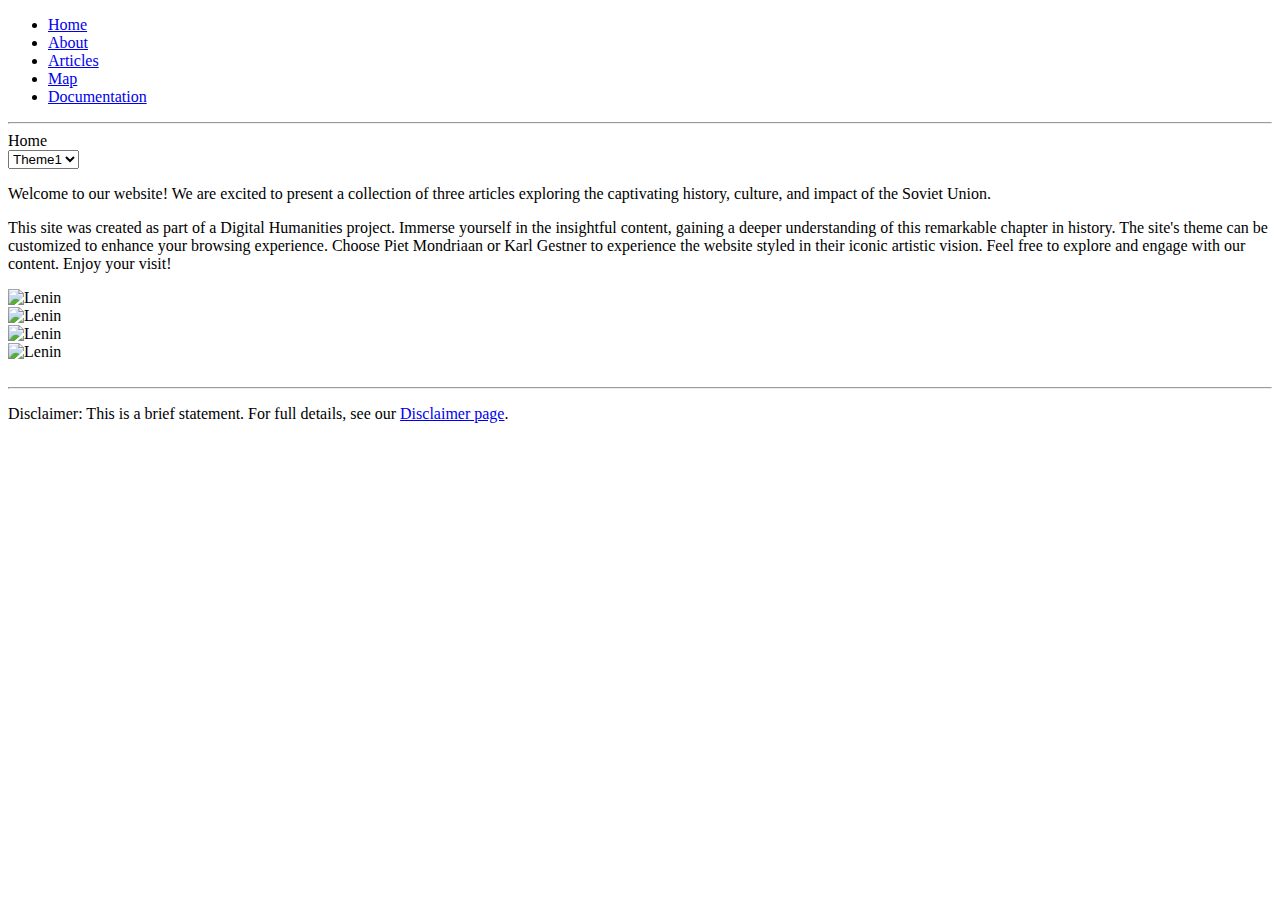
==== pages/index.html @ fe78ae57 "Add files via upload" ====
<!DOCTYPE html>
<html>
<head>
  <title>Grid Example</title>
  <link rel="stylesheet" type="text/css" href="css/gestner.css">
</head>


<body>
 
    <nav>
        <ul>
          <li><a href="index.html">Home</a></li>
          <li><a href="pages/about.html">About</a></li>
          <li><a href="pages/blogs.html">Articles</a></li>
          <li><a href="pages/map.html">Map</a></li>
          <li><a href="pages/documentation.html">Documentation</a></li>
        </ul>
      </nav>
     
  <hr class="line">
  <header>Home</header>   


<!-- Theme Switcher to change the style of the website -->
<select id="style-selector">
  <option value="css/gestner.css">Theme1</option>
  <option value="css/destijl.css">Theme2</option>
</select>

<!-- JavaScript code to change the website style and remember the selection -->
<script>
  const styleSelector = document.getElementById('style-selector');
  const link = document.querySelector('link[rel="stylesheet"]');

  // When the page loads, apply the stored theme
  window.addEventListener('DOMContentLoaded', (event) => {
      const savedTheme = localStorage.getItem('selectedTheme');
      if (savedTheme) {
          link.href = savedTheme;
          styleSelector.value = savedTheme; // Ensure the dropdown reflects the correct value
      }
  });

  // When a new theme is selected
  styleSelector.addEventListener('change', () => {
      const selectedStyle = styleSelector.value;
      link.href = selectedStyle;

      // Save the theme in localStorage
      localStorage.setItem('selectedTheme', selectedStyle);
  });
</script>


  <div class="grid-container-gen">
    <div class="grid-home1">
      <p><span class="welcome">Welcome to our website!</span> We are excited to present a collection of three articles exploring the captivating history, culture, and impact of the Soviet Union.</p>
      <p> This site was created as part of a Digital Humanities project. Immerse yourself in the insightful content, gaining a deeper understanding of this remarkable chapter in history. The site's theme can be customized to enhance your browsing experience. Choose Piet Mondriaan or Karl Gestner to experience the website styled in their iconic artistic vision. Feel free to explore and engage with our content. Enjoy your visit!</p>
    </div>
    <div class="grid-home2">
      <img src="assets/images/gertner2.jpg" alt="Lenin">
    </div>
    <div class="grid-home3">
      <img src="assets/images/karl2.jpg" alt="Lenin">
    </div>
    <div class="grid-home4">
      <img src="assets/images/mondriaan1.jpg" alt="Lenin">
    </div>
    <div class="grid-home5">
      <img src="assets/images/destijl.jpg" alt="Lenin">
    </div>
    <div class="grid-home6">
      <div class="nested-grid1"></div>
      <div class="nested-grid2"></div>
    </div>
    <div class="grid-home7">
      <div class="nested-grid3"></div>
      <div class="nested-grid4"></div>
      <div class="nested-grid5"></div>
      <div class="nested-grid6"></div>
      <div class="nested-grid7"></div>
    </div>

  </div>
  <br>
  <hr class="line">
    <footer>
      <p>Disclaimer: This is a brief statement. For full details, see our <a href="pages/disclaimer.html">Disclaimer page</a>.</p>
    </footer>
  
  </body>
</html>
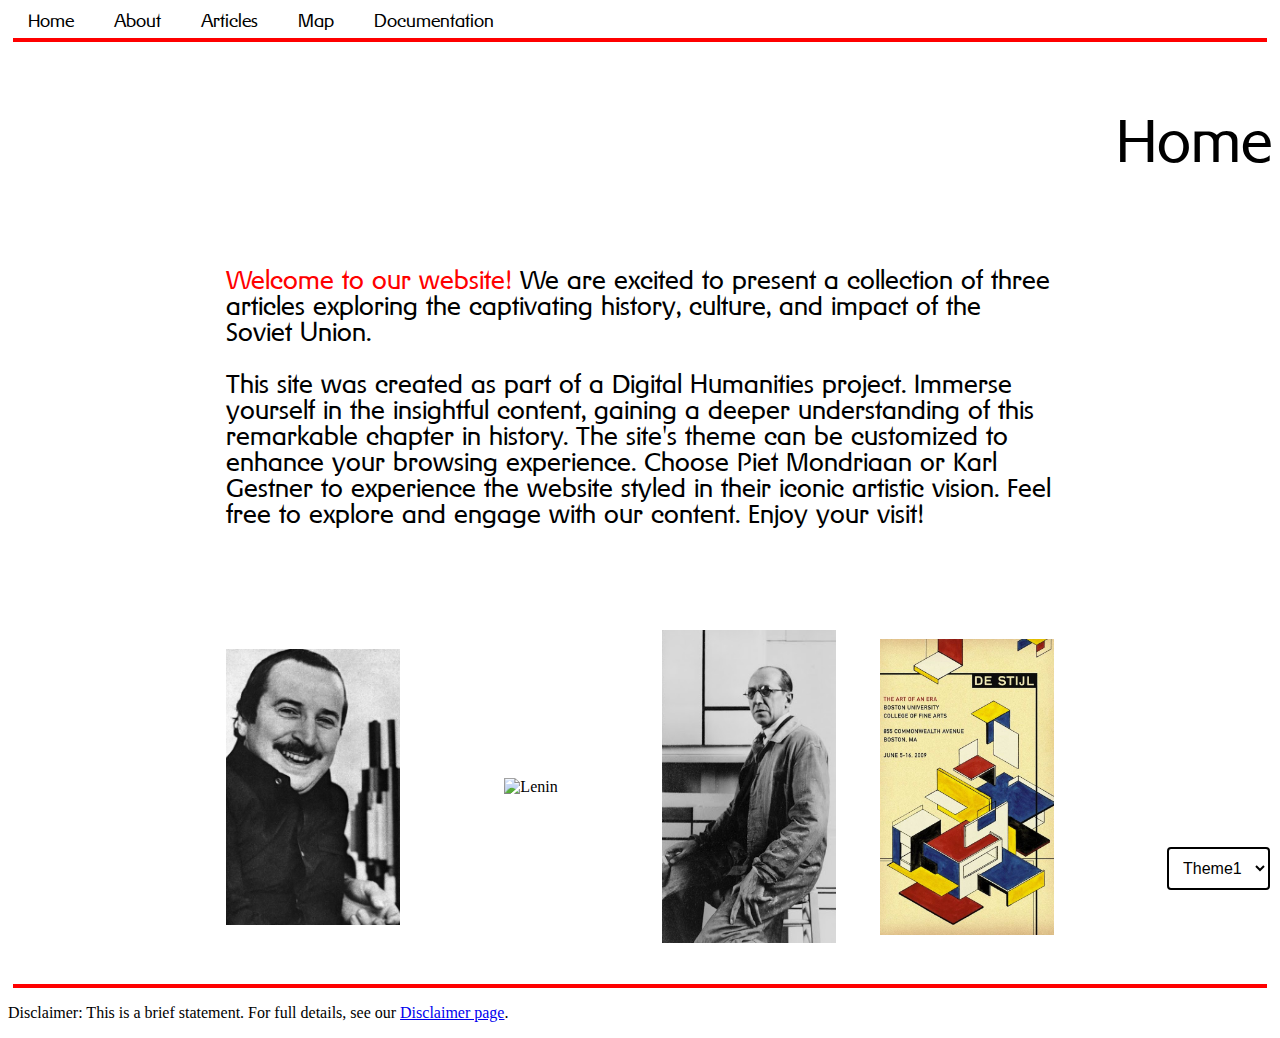
==== commit 8bc2ecf1: "Update index.html" ====
--- a/pages/index.html
+++ b/pages/index.html
@@ -2,7 +2,7 @@
 <html>
 <head>
   <title>Grid Example</title>
-  <link rel="stylesheet" type="text/css" href="css/gestner.css">
+  <link rel="stylesheet" type="text/css" href="../css/gestner.css">
 </head>
 
 
@@ -11,10 +11,10 @@
     <nav>
         <ul>
           <li><a href="index.html">Home</a></li>
-          <li><a href="pages/about.html">About</a></li>
-          <li><a href="pages/blogs.html">Articles</a></li>
-          <li><a href="pages/map.html">Map</a></li>
-          <li><a href="pages/documentation.html">Documentation</a></li>
+          <li><a href="about.html">About</a></li>
+          <li><a href="blogs.html">Articles</a></li>
+          <li><a href="map.html">Map</a></li>
+          <li><a href="documentation.html">Documentation</a></li>
         </ul>
       </nav>
      
@@ -24,8 +24,8 @@
 
 <!-- Theme Switcher to change the style of the website -->
 <select id="style-selector">
-  <option value="css/gestner.css">Theme1</option>
-  <option value="css/destijl.css">Theme2</option>
+  <option value="../css/gestner.css">Theme1</option>
+  <option value="../css/destijl.css">Theme2</option>
 </select>
 
 <!-- JavaScript code to change the website style and remember the selection -->
@@ -59,16 +59,16 @@
       <p> This site was created as part of a Digital Humanities project. Immerse yourself in the insightful content, gaining a deeper understanding of this remarkable chapter in history. The site's theme can be customized to enhance your browsing experience. Choose Piet Mondriaan or Karl Gestner to experience the website styled in their iconic artistic vision. Feel free to explore and engage with our content. Enjoy your visit!</p>
     </div>
     <div class="grid-home2">
-      <img src="assets/images/gertner2.jpg" alt="Lenin">
+      <img src="../assets/images/gertner2.jpg" alt="Lenin">
     </div>
     <div class="grid-home3">
-      <img src="assets/images/karl2.jpg" alt="Lenin">
+      <img src=",,.assets/images/karl2.jpg" alt="Lenin">
     </div>
     <div class="grid-home4">
-      <img src="assets/images/mondriaan1.jpg" alt="Lenin">
+      <img src="../assets/images/mondriaan1.jpg" alt="Lenin">
     </div>
     <div class="grid-home5">
-      <img src="assets/images/destijl.jpg" alt="Lenin">
+      <img src="../assets/images/destijl.jpg" alt="Lenin">
     </div>
     <div class="grid-home6">
       <div class="nested-grid1"></div>
@@ -86,7 +86,7 @@
   <br>
   <hr class="line">
     <footer>
-      <p>Disclaimer: This is a brief statement. For full details, see our <a href="pages/disclaimer.html">Disclaimer page</a>.</p>
+      <p>Disclaimer: This is a brief statement. For full details, see our <a href="disclaimer.html">Disclaimer page</a>.</p>
     </footer>
   
   </body>
--- a/css/gestner.css
+++ b/css/gestner.css
@@ -0,0 +1,494 @@
+
+@font-face {
+    font-family: 'BQ Regular';
+    src: url('../assets/fonts/Gerstner BQ Regular/Gerstner BQ Regular.ttf') format('truetype');
+  }
+  
+  h1 {
+    font-family: 'BQ Regular', Arial, sans-serif;
+    font-size: 26px;
+    color: red;
+    line-height: 1;
+  }
+
+  h2 {
+    font-family: 'BQ Regular', Arial, sans-serif;
+    font-size: 20px;
+    line-height: 1;
+  }
+
+  #style-selector {
+    font-size: 16px;
+    padding: 10px ;
+    background-color: #fff;
+    color: #000;
+    border: 2px solid #000;
+    border-radius: 4px;
+    cursor: pointer;
+    position: fixed;
+    bottom: 10px;
+    right: 10px;
+  }
+  
+
+  header {
+    text-align: right;
+    font-family: 'BQ Regular', Arial, sans-serif; /* Change the font family */
+    font-size: 60px; /* Change the font size */
+    margin-bottom: 60px; /* Adjust the spacing underneath */
+    margin-top: 60px;
+  }
+
+  nav {
+    background-color: white;
+    color: #fff;
+    text-align: left; /* Change the text alignment */
+    font-family: Arial, sans-serif; /* Change the font family */
+  }
+  
+  nav ul {
+    list-style: none;
+    margin: 0;
+    padding: 0;
+    display: flex;
+    justify-content: flex-start;
+  }
+  
+  nav li {
+    margin: 0px 10px;
+    
+  }
+  
+  nav a {
+    color: black;
+    font-family: 'BQ Regular', Arial, sans-serif; /* Change the font family */
+    text-decoration: none;
+    font-size: 18px;
+    padding: 10px;
+  }
+  
+  nav a:hover {
+    background-color: #FF0000;
+  }
+
+  .line {
+    border: none;
+    border-top: 4px solid #FF0000; /* Change the border-top thickness and color */
+    margin: 5px 5px; /* Adjust the top and bottom margins */
+  }
+
+  .line2 {
+    border: none;
+    border-top: 2px solid black; /* Change the border-top thickness and color */
+    margin: 35px 35px; /* Adjust the top and bottom margins */
+  }
+  
+
+.grid-container {
+    display: grid;
+    grid-template-columns: repeat(58, 1fr);
+    grid-template-rows: repeat(58, calc(100vh / 58));
+    
+  }
+
+
+/* GRID ITEMS FOR THE ARTICLE OVERVIEW PAGE!!! */  
+  .grid-item {
+    padding: 20px;
+    min-height: 0;
+  }
+  
+  .grid-item1 {
+    grid-area: 1 / 1 / 19 / 9;
+    overflow: hidden;
+  }
+
+  .grid-item2 {
+    grid-area: 21 / 1 / 39 / 9;
+    overflow: hidden;
+  }
+
+  .grid-item3 {
+    grid-area: 41 / 1 / 59 / 9;
+  }
+
+  .grid-item4{
+    grid-area: 1 / 11 / 39 / 49;
+    display: flex;
+    align-items: center;
+    justify-content: center;
+    overflow: hidden;
+  }
+
+  .grid-item5{
+    grid-area: 41 / 11 / 59 / 19;
+  }
+
+  .grid-item6{
+    grid-area: 21 / 51 / 39 / 59;
+    overflow: hidden;
+  }
+
+  .grid-item7{
+    grid-area: 41 / 51 / 59 / 59;
+    overflow: hidden;  }
+
+  .grid-item8{
+    grid-area: 41 / 41 / 59 / 49;
+    overflow: hidden;    
+  }
+
+  .grid-item9{
+    grid-area: 41 / 31 / 59 / 39;
+  }
+
+  .grid-item9 p {
+    font-family: 'BQ Regular', Arial, sans-serif;
+    line-height: 1;
+  }
+
+
+  .grid-item10{
+    grid-area: 41 / 21 / 59 / 29;
+  }
+
+  .grid-item11{
+    grid-area: 1 / 51 / 19 / 59;
+  }
+
+  .grid-item1 img {
+    width: 100%;
+    height: 100%;
+    object-fit: cover;
+  }
+
+  .grid-item2 img {
+    width: 100%;
+    height: 100%;
+    object-fit: cover;
+  }
+
+  .grid-item4 img {
+    width: 100%;
+    height: 100%;
+    object-fit: cover;
+  }  
+
+  .grid-item6 img {
+    width: 100%;
+    height: 100%;
+    object-fit: cover;
+  }
+
+  .grid-item7 img {
+    width: 100%;
+    height: 100%;
+    object-fit: cover;
+  }
+
+  .grid-item8 img {
+    width: 100%;
+    height: 100%;
+    object-fit: cover;
+  }
+
+  .grid-item3 h1 {
+    margin-top: 10px;
+    font-size: 18px;
+  }
+  
+  .grid-item3 h2 {
+   
+    font-size: 18px;
+  }
+  
+  .grid-item3 p {
+    font-family: 'BQ Regular', Arial, sans-serif;
+    line-height: 1;
+  }
+
+  .grid-item5 p {
+    font-family: 'BQ Regular', Arial, sans-serif;
+    line-height: 1;
+  }
+
+  .read-more {
+    bottom: 0;
+    left: 0;
+  }
+
+  .read-more a {
+    font-family: Arial, sans-serif;
+    color: #FF0000;
+    text-decoration: none;
+    font-weight: none;
+  }
+  
+  .read-more a:hover {
+    color: white;
+    background-color: #FF0000;
+  }
+
+
+  .grid-container-gen {
+    display: grid;
+    grid-template-columns: repeat(58, 1fr);
+    grid-template-rows: repeat(58, calc(80vh / 58));
+  }
+
+  /* GRID ITEMS FOR THE HOME PAGE!!! */
+
+  span.welcome {
+    color: red
+  }
+
+    .grid-home1 {
+        grid-area: 1 / 11 / 29 / 49;
+ 
+    }
+
+    .grid-home2 {
+        grid-area: 31 / 11 / 59 / 19;
+        
+        display: flex;
+        align-items: center;
+        justify-content: center;
+        overflow: hidden;
+    }
+
+    .grid-home3 {
+        grid-area: 31 / 21 / 59 / 29;
+        
+        display: flex;
+        align-items: center;
+        justify-content: center;
+        overflow: hidden;
+    }
+
+    .grid-home4 {
+        grid-area: 31 / 31 / 59 / 39;
+
+        display: flex;
+        align-items: center;
+        justify-content: center;
+        overflow: hidden;
+    }
+
+    .grid-home5 {
+        grid-area: 31 / 41 / 59 / 49;
+        
+        display: flex;
+        align-items: center;
+        justify-content: center;
+        overflow: hidden;
+    }
+
+    .grid-home6 {
+        grid-area: 1 / 1 / 59 / 9;
+        
+    }
+
+    .grid-home7 {
+        grid-area: 1 / 51 / 59 / 59;
+        
+    }
+
+    .grid-home1 p {
+        font-family: 'BQ Regular', Arial, sans-serif;
+        font-size: 26px;
+        line-height: 1;
+      }
+
+    .grid-home2 img {
+
+        max-width: 110%;
+        max-height: 110%;
+        object-fit: cover;
+    }
+
+    .grid-home3 img {
+    
+        max-width: 118%;
+        max-height: 118%;
+        object-fit: cover;
+    }
+
+    .grid-home4 img {
+        
+        max-width: 130%;
+        max-height: 130%;
+        object-fit: cover;
+    }
+
+    .grid-home5 img{
+        
+        max-width: 110%;
+        max-height: 110%;
+        object-fit: cover;
+    }
+
+
+    /* Articles */ 
+
+    .grid-container {
+      display: grid;
+      grid-template-columns: repeat(58, 1fr);
+      grid-template-rows: repeat(58, calc(80vh / 58));
+    }
+    
+    .grid-item {
+      font-family: 'BQ Regular', Arial, sans-serif;
+      font-size: 15px;
+      line-height: 1;
+      }
+    
+    .grid-item h2 {
+      font-family: 'BQ Regular', Arial, sans-serif;
+      font-size: 15px;
+      line-height: 1;
+    }
+
+    .grid-item.mainimg {
+      grid-area: 1 / 1 / 39 / 29;
+    }
+  
+    .grid-item.mainimg, .grid-item.secimg, .grid-item.thiimg {
+      display: flex;
+      align-items: center;
+      justify-content: center;
+      overflow: hidden;
+      position: relative; /* Add this */
+    }
+    
+    .grid-item.mainimg img, .grid-item.secimg img, .grid-item.thiimg img {
+      position: absolute; /* Add this */
+      top: 0;
+      left: 0;
+      width: 100%;
+      height: 100%;
+      object-fit: cover;
+    }
+  
+    .grid-item.secimg {
+      grid-area: 1 / 46 / 59 / 59;
+      display: flex;
+      align-items: center;
+      justify-content: center;
+      overflow: hidden;
+    }
+  
+    .grid-item.thiimg {
+      grid-area: 31 / 16 / 59 / 44;
+      display: flex;
+      align-items: center;
+      justify-content: center;
+      overflow: hidden;
+    }
+  
+    .grid-item.title {
+      grid-area: 41 / 1 / 50 / 14;
+      font-size: 25px;
+
+    }
+  
+    .grid-item.author {
+      grid-area: 50 / 1 / 59 / 14;
+      font-size: 20px;
+
+    }
+  
+    .grid-item.excerpt {
+      grid-area: 41 / 16 / 59 / 29;
+      font-size: 20px;
+      color: #4169E1;
+    }
+  
+    .grid-item.st1 {
+      grid-area: 1 / 1 / 29 / 14;
+    }
+  
+    .grid-item.st2 {
+      grid-area: 1 / 16 / 29 / 29;
+    }
+  
+    .grid-item.st3 {
+      grid-area: 1 / 31 / 29 / 44;
+    }
+  
+    .grid-item.st4 {
+      grid-area: 1 / 46 / 29 / 59;
+    }
+  
+    .grid-item.mt1 {
+      grid-area: 1 / 1 / 39 / 14;
+    }
+  
+    .grid-item.mt2 {
+      grid-area: 1 / 16 / 39 / 29;
+    }
+  
+    .grid-item.mt3 {
+      grid-area: 1 / 31 / 39 / 44;
+    }
+  
+    .grid-item.mt4 {
+      grid-area: 1 / 46 / 39 / 59;
+    }
+  
+    .grid-item.lt1 {
+      grid-area: 1 / 1 / 59 / 14;
+    }
+  
+    .grid-item.lt2 {
+      grid-area: 1 / 16 / 59 / 29;
+    }
+  
+    .grid-item.lt3 {
+      grid-area: 1 / 31 / 59 / 44;
+    }
+  
+    .grid-item.lt4 {
+      grid-area: 1 / 46 / 59 / 59;
+    }
+    
+    span.highlight-person.active {
+      color: #FF0000;
+    }
+  
+    span.highlight-historicalperson.active {
+      color: #1eb160;
+    }
+  
+    span.highlight-location.active {
+      color:#4169E1
+    }
+  
+    span.highlight-politics.active {
+      color:pink
+    }
+  
+    
+    
+    
+
+/* ABOUT PAGE */
+
+.grid-about1 {
+  grid-area: 1 / 1 / 29 / 28;
+}
+
+.grid-about2 {
+  grid-area: 1 / 30 / 29 / 59;
+}
+
+.grid-about1 p {
+  font-family: 'BQ Regular', Arial, sans-serif;
+  font-size: 15px;
+  line-height: 1;
+}
+
+.grid-about2 p {
+  font-family: 'BQ Regular', Arial, sans-serif;
+  font-size: 15px;
+  line-height: 1;
+}
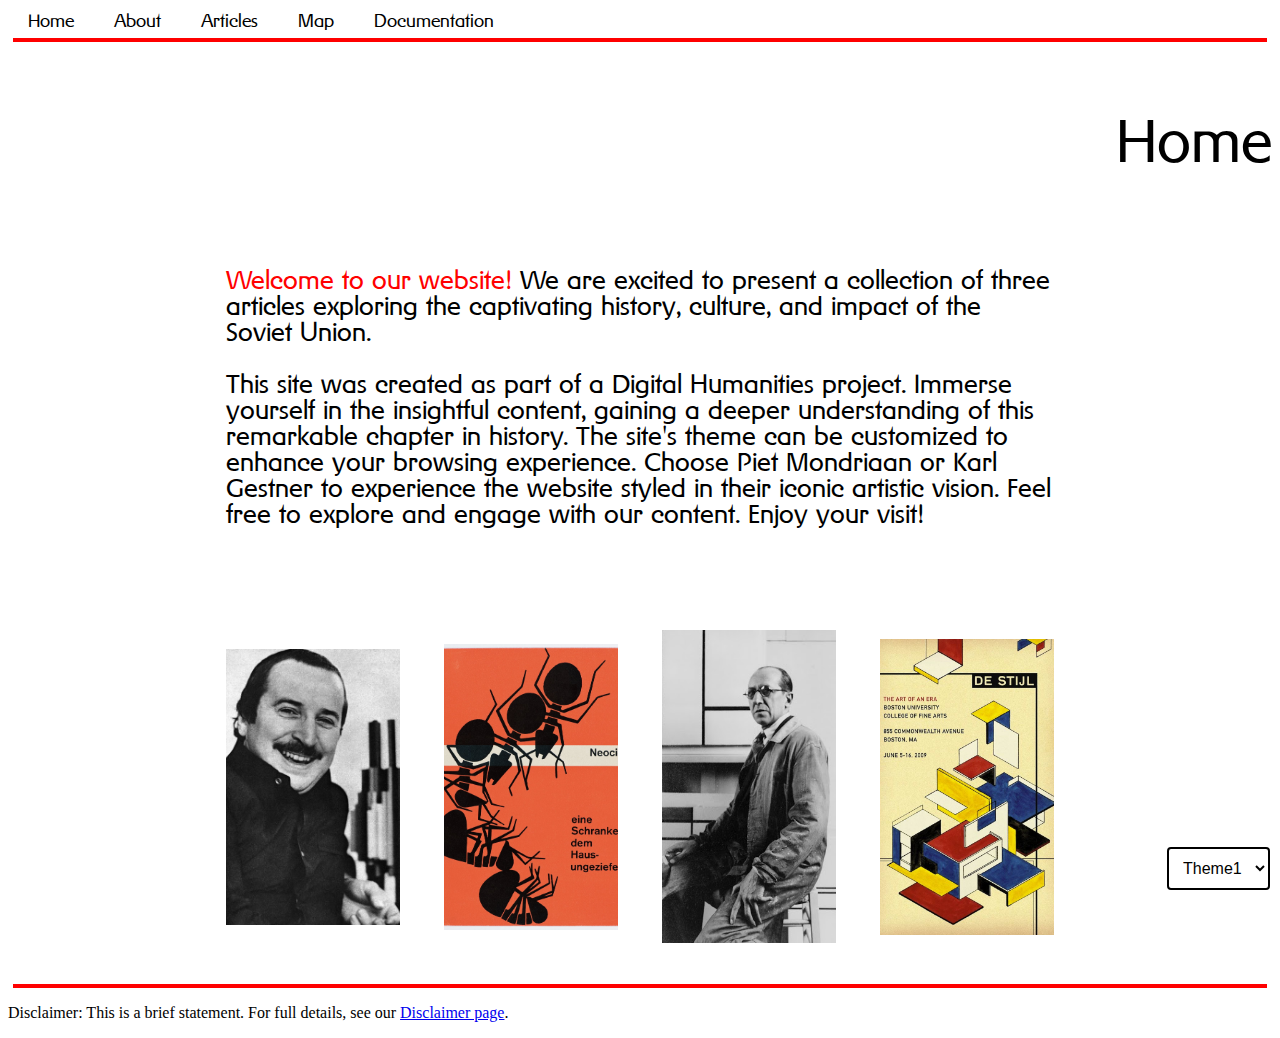
==== commit 427ee5fc: "Update index.html" ====
--- a/pages/index.html
+++ b/pages/index.html
@@ -62,7 +62,7 @@
       <img src="../assets/images/gertner2.jpg" alt="Lenin">
     </div>
     <div class="grid-home3">
-      <img src=",,.assets/images/karl2.jpg" alt="Lenin">
+      <img src="../assets/images/karl2.jpg" alt="Lenin">
     </div>
     <div class="grid-home4">
       <img src="../assets/images/mondriaan1.jpg" alt="Lenin">
